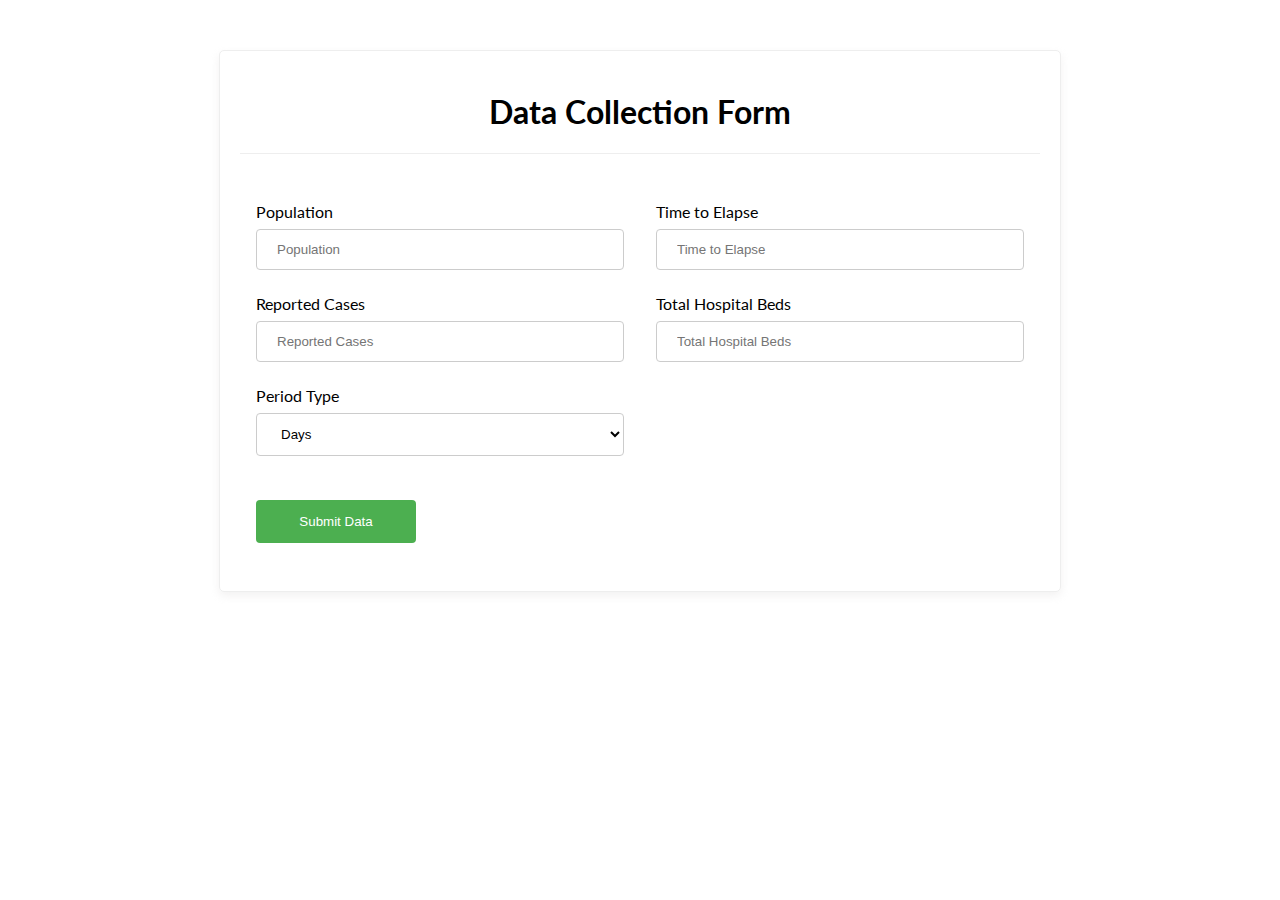
==== src/index.html @ 34c9cd4a "Fixed button attribute" ====
<!DOCTYPE html>
<html lang="en">
<head>
  <meta charset="UTF-8">
  <meta name="viewport" content="width=device-width, initial-scale=1.0">
  <meta name="title" content="Covid-19 Estimator">
  <meta name="description" content="An app to estimate the impact of Covid-19 virus">
  <title>Covid-19 Estimator</title>
  <link rel="stylesheet" href="css/index.css">
  <link href="https://fonts.googleapis.com/css?family=Lato&display=swap" rel="stylesheet">
</head>
<body>
  <div class="container card">
    <div class="title">
      <h1>Data Collection Form</h1>
    </div>
    <form action="" method="" >
      <div class="first-row">
        <div class="form-group">
          <label for="population">Population</label>
          <input type="number" id="population" name="population" placeholder="Population" data-population>
        </div>
        <div class="form-group">
          <label for="timeToElapse">Time to Elapse</label>
          <input type="number" id="timeToElapse" name="timeToElapse" placeholder="Time to Elapse" data-time-to-elapse>
        </div>
      </div>

      <div class="second-row">
        <div class="form-group">
          <label for="reportedCases">Reported Cases</label>
          <input type="number" id="reportedCases" name="reportedCases" placeholder="Reported Cases" data-reported-cases>
        </div>

        <div class="form-group">
          <label for="totalHospitalBeds">Total Hospital Beds</label>
          <input type="number" id="totalHospitalBeds" name="totalHospitalBeds" placeholder="Total Hospital Beds" data-total-hospital-beds>
        </div>
      </div>

      <div class="third-row">
        <div class="form-group">
          <label for="periodType">Period Type</label>
          <select id="periodType" name="periodType" data-period-type>
            <option value="days">Days</option>
            <option value="Weeks">Weeks</option>
            <option value="months">Months</option>
          </select>
        </div>
      </div>

      <div class="form-group">
        <button data-go-estimate id="submit" type="button">Submit Data</button>
      </div>
    </form>
  </div>
</body>
</html>
---- src/css/index.css ----
body {
  font-family: 'Lato', sans-serif;
}

.container {
  max-width: 800px;
  margin: 50px auto;
}

.first-row, .second-row, .third-row{
  display: flex;
  flex-direction: row;
}

.title {
  text-align: center;
  border-bottom: 1px solid #eee;
  margin-bottom: 2.5rem;
}

.form-group {
  width: 50%;
  margin: 8px 16px;
}

input[type=number], select {
  width: 100%;
  padding: 12px 20px;
  margin: 8px 0;
  display: inline-block;
  border: 1px solid #ccc;
  border-radius: 4px;
  background-color: #fff;
  box-sizing: border-box;
}

.third-row{
  width: 92%;
}

button {
  background-color: #4CAF50;
  color: white;
  padding: 14px 20px;
  border: none;
  border-radius: 4px;
  cursor: pointer;
  text-align: center;
  margin: 20px auto;
  width: 40%;
}

button:hover {
  background-color: #45a049;
}

.card {
  padding: 20px;
  box-shadow: 0 4px 8px 0 rgba(194, 192, 192, 0.2);
  border: 1px solid rgb(238, 238, 238);
  border-radius: 5px;
  transition: 0.3s;
}

.card:hover {
  box-shadow: 0 8px 16px 0 rgba(192, 192, 192, 0.2);
}
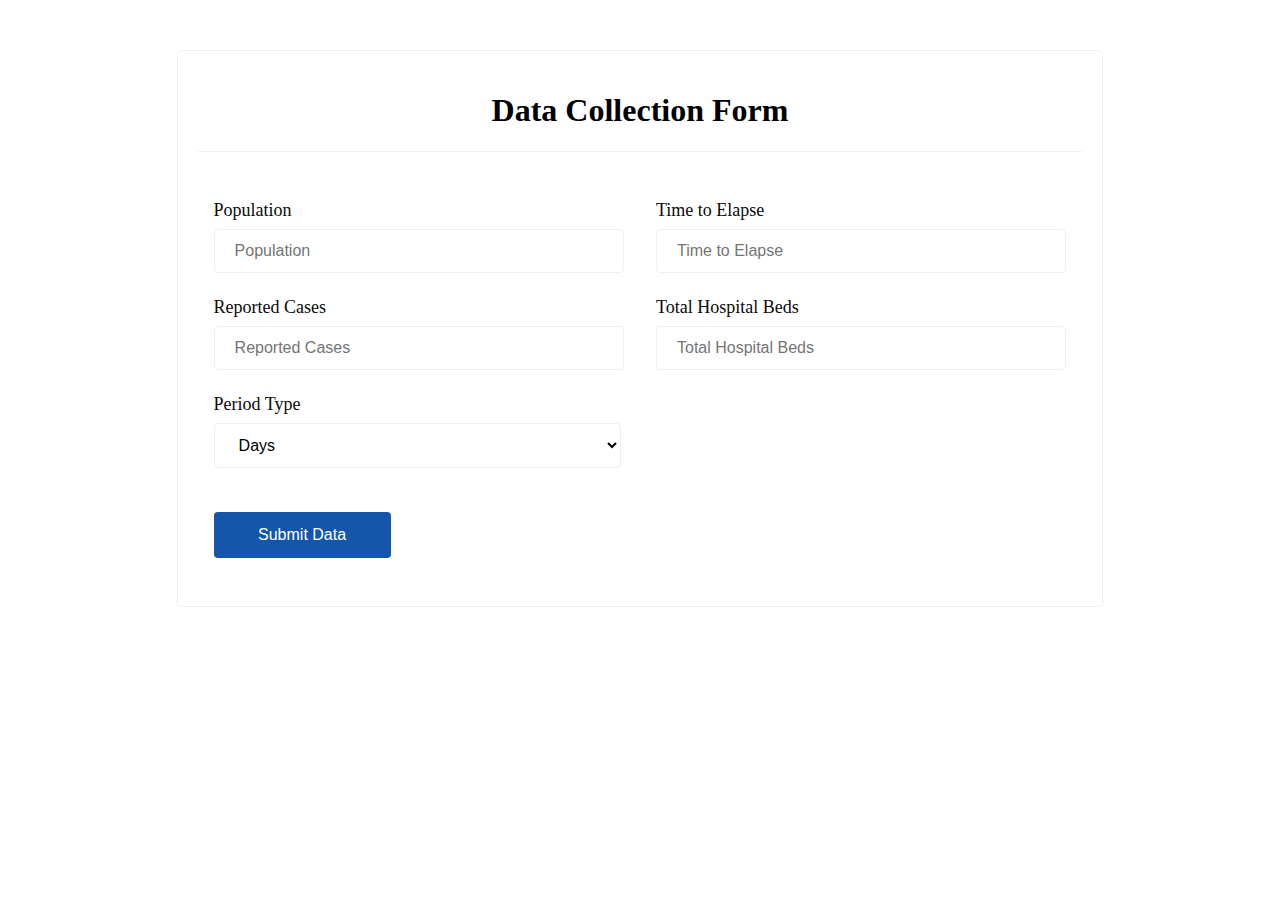
==== commit 14aeda74: "Updated the minified css" ====
--- a/src/index.html
+++ b/src/index.html
@@ -6,15 +6,15 @@
   <meta name="title" content="Covid-19 Estimator">
   <meta name="description" content="An app to estimate the impact of Covid-19 virus">
   <title>Covid-19 Estimator</title>
-  <link rel="stylesheet" href="css/index.css">
-  <link href="https://fonts.googleapis.com/css?family=Lato&display=swap" rel="stylesheet">
+  <link rel="stylesheet" href="css/index.min.css">
+  <!-- <link href="https://fonts.googleapis.com/css?family=Lato&display=swap" rel="stylesheet"> -->
 </head>
 <body>
   <div class="container card">
     <div class="title">
       <h1>Data Collection Form</h1>
     </div>
-    <form action="" method="" >
+    <form action="" method="post" >
       <div class="first-row">
         <div class="form-group">
           <label for="population">Population</label>
@@ -50,9 +50,11 @@
       </div>
 
       <div class="form-group">
-        <button data-go-estimate id="submit" type="button">Submit Data</button>
+        <button id="submit" type="button" data-go-estimate>Submit Data</button>
       </div>
     </form>
   </div>
+
+  <script src="main.js" type="module"></script>
 </body>
 </html>--- a/src/css/index.min.css
+++ b/src/css/index.min.css
@@ -0,0 +1 @@
+body{background-color:#fff}.container{width:70%;margin:50px auto;font-size:16px}.first-row,.second-row,.third-row{display:flex;flex-direction:row}.title{text-align:center;border-bottom:1px solid #efefef;margin-bottom:2.5rem;color:#000}label{font-size:18px;color:#0a0a0a}.form-group{width:50%;margin:8px 16px}input[type=number],select{width:100%;padding:12px 20px;margin:8px 0;display:inline-block;border:1px solid #efefef;background-color:#fff;border-radius:4px;box-sizing:border-box;font-size:16px}.third-row{width:92%}button{background-color:#1356aa;color:#fff;padding:14px 20px;font-size:16px;border:none;border-radius:4px;cursor:pointer;text-align:center;margin:20px auto;width:40%}button:hover{background-color:#1a579e}.card{padding:20px;border:1px solid #efefef;border-radius:5px;transition:.3s}@media only screen and (max-width:600px){.container{width:80%}input[type=submit]{width:70%}.first-row,.second-row,.third-row{display:block}.form-group{width:90%}.third-row{width:100%}}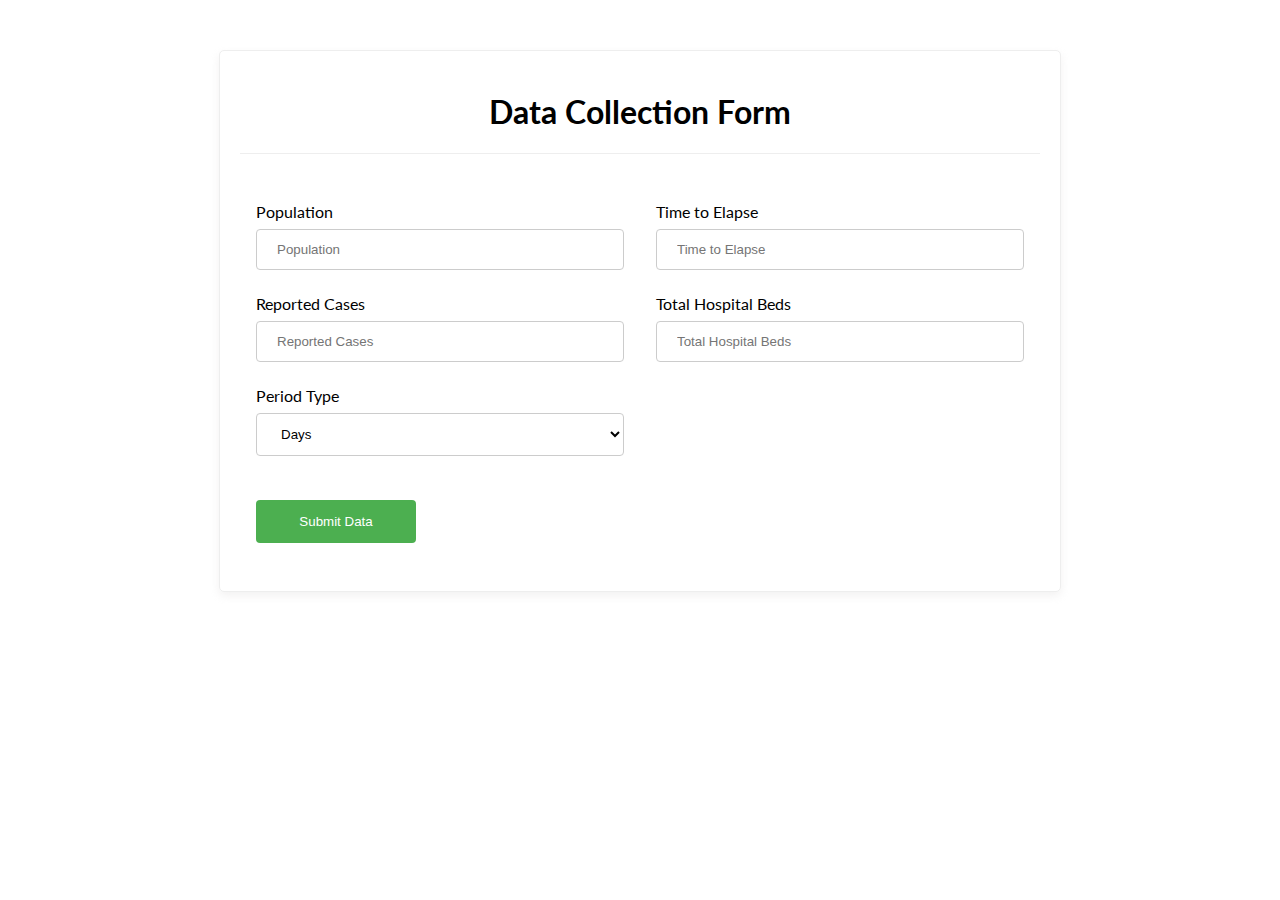
==== commit 1bb84b4a: "Merge pull request #3 from OlukaDenis/assessment" ====
--- a/src/index.html
+++ b/src/index.html
@@ -6,8 +6,8 @@
   <meta name="title" content="Covid-19 Estimator">
   <meta name="description" content="An app to estimate the impact of Covid-19 virus">
   <title>Covid-19 Estimator</title>
-  <link rel="stylesheet" href="css/index.min.css">
-  <!-- <link href="https://fonts.googleapis.com/css?family=Lato&display=swap" rel="stylesheet"> -->
+  <link rel="stylesheet" href="css/index.css">
+  <link href="https://fonts.googleapis.com/css?family=Lato&display=swap" rel="stylesheet">
 </head>
 <body>
   <div class="container card">
@@ -50,11 +50,9 @@
       </div>
 
       <div class="form-group">
-        <button id="submit" type="button" data-go-estimate>Submit Data</button>
+        <button id="submit" type="button" onclick="alert('Coming soon!')" data-go-estimate>Submit Data</button>
       </div>
     </form>
   </div>
-
-  <script src="main.js" type="module"></script>
 </body>
 </html>--- a/src/css/index.css
+++ b/src/css/index.css
@@ -0,0 +1,67 @@
+body {
+  font-family: 'Lato', sans-serif;
+}
+
+.container {
+  max-width: 800px;
+  margin: 50px auto;
+}
+
+.first-row, .second-row, .third-row{
+  display: flex;
+  flex-direction: row;
+}
+
+.title {
+  text-align: center;
+  border-bottom: 1px solid #eee;
+  margin-bottom: 2.5rem;
+}
+
+.form-group {
+  width: 50%;
+  margin: 8px 16px;
+}
+
+input[type=number], select {
+  width: 100%;
+  padding: 12px 20px;
+  margin: 8px 0;
+  display: inline-block;
+  border: 1px solid #ccc;
+  border-radius: 4px;
+  background-color: #fff;
+  box-sizing: border-box;
+}
+
+.third-row{
+  width: 92%;
+}
+
+button {
+  background-color: #4CAF50;
+  color: white;
+  padding: 14px 20px;
+  border: none;
+  border-radius: 4px;
+  cursor: pointer;
+  text-align: center;
+  margin: 20px auto;
+  width: 40%;
+}
+
+button:hover {
+  background-color: #45a049;
+}
+
+.card {
+  padding: 20px;
+  box-shadow: 0 4px 8px 0 rgba(194, 192, 192, 0.2);
+  border: 1px solid rgb(238, 238, 238);
+  border-radius: 5px;
+  transition: 0.3s;
+}
+
+.card:hover {
+  box-shadow: 0 8px 16px 0 rgba(192, 192, 192, 0.2);
+}